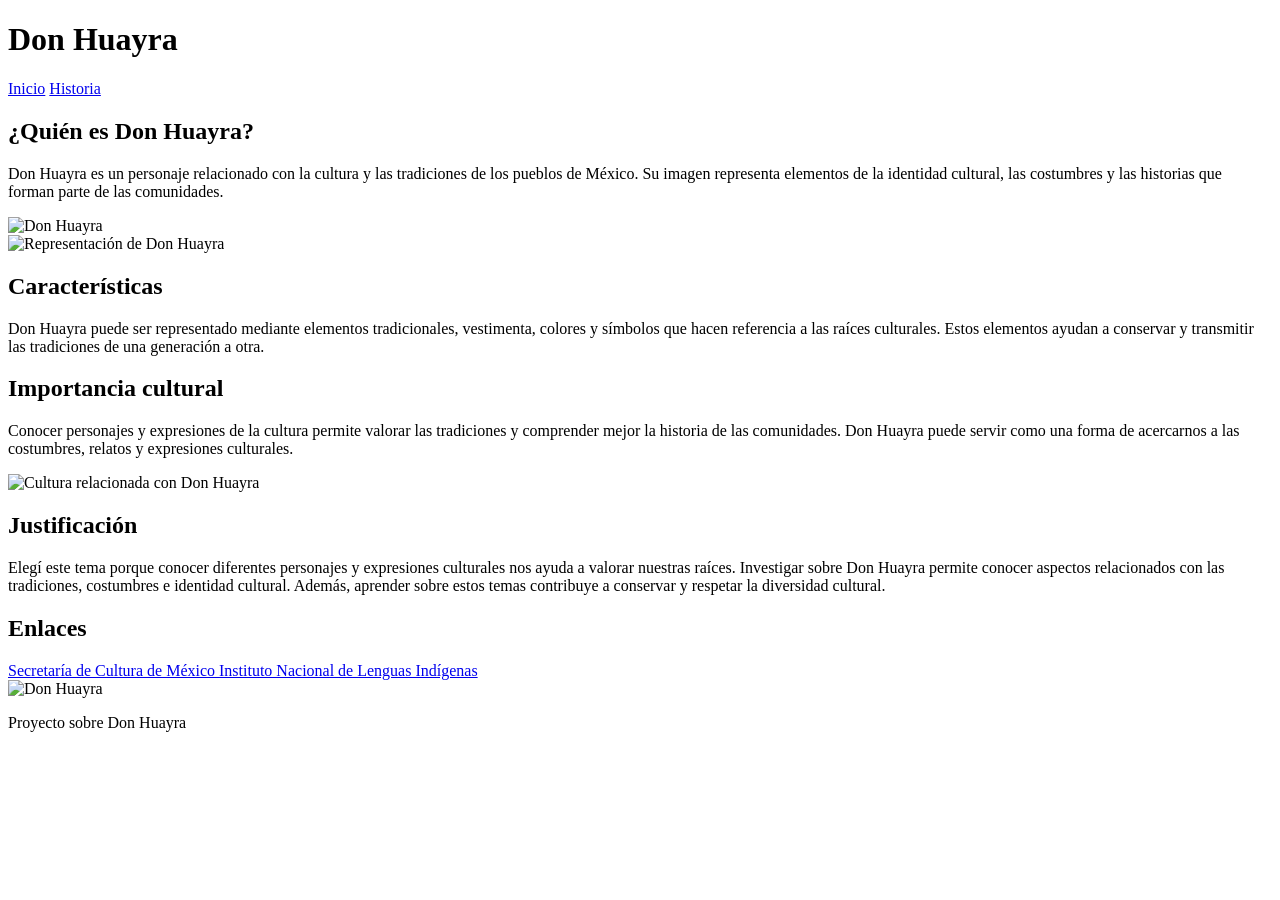
==== Proyecto-final/html/1. donhuayra.html @ fa91c9d8 "termino del primer html del proyecto final de  donhuayra" ====
<!DOCTYPE html>
<html lang="es">

<head>
    <meta charset="UTF-8">
    <meta name="viewport" content="width=device-width, initial-scale=1.0">
    <title>Don Huayra</title>
    <link rel="stylesheet" href="../css/style.css">
</head>

<body>

    <header>
        <h1>Don Huayra</h1>
    </header>

    <nav>
        <a href="donhuayra.html">Inicio</a>
        <a href="historia.html">Historia</a>
    </nav>

    <main>

        <!-- PRIMERA SECCIÓN -->
        <section class="contenido">

            <div class="texto">
                <h2>¿Quién es Don Huayra?</h2>

                <p>
                    Don Huayra es un personaje relacionado con la cultura y las tradiciones
                    de los pueblos de México. Su imagen representa elementos de la identidad
                    cultural, las costumbres y las historias que forman parte de las comunidades.
                </p>
            </div>

            <img src="../img/huayra1.jpg" alt="Don Huayra">

        </section>


        <!-- SEGUNDA SECCIÓN -->
        <section class="contenido inverso">

            <img src="../img/huayra2.jpg" alt="Representación de Don Huayra">

            <div class="texto">
                <h2>Características</h2>

                <p>
                    Don Huayra puede ser representado mediante elementos tradicionales,
                    vestimenta, colores y símbolos que hacen referencia a las raíces
                    culturales. Estos elementos ayudan a conservar y transmitir las
                    tradiciones de una generación a otra.
                </p>
            </div>

        </section>


        <!-- TERCERA SECCIÓN -->
        <section class="contenido">

            <div class="texto">
                <h2>Importancia cultural</h2>

                <p>
                    Conocer personajes y expresiones de la cultura permite valorar las
                    tradiciones y comprender mejor la historia de las comunidades.
                    Don Huayra puede servir como una forma de acercarnos a las costumbres,
                    relatos y expresiones culturales.
                </p>
            </div>

            <img src="../img/huayra3.jpg" alt="Cultura relacionada con Don Huayra">

        </section>


        <!-- JUSTIFICACIÓN -->
        <section class="justificacion">

            <h2>Justificación</h2>

            <p>
                Elegí este tema porque conocer diferentes personajes y expresiones
                culturales nos ayuda a valorar nuestras raíces. Investigar sobre Don
                Huayra permite conocer aspectos relacionados con las tradiciones,
                costumbres e identidad cultural. Además, aprender sobre estos temas
                contribuye a conservar y respetar la diversidad cultural.
            </p>

        </section>


        <!-- ENLACES -->
        <section class="enlaces">

            <h2>Enlaces</h2>

            <a href="https://www.gob.mx/cultura" target="_blank">
                Secretaría de Cultura de México
            </a>

            <a href="https://www.inali.gob.mx/" target="_blank">
                Instituto Nacional de Lenguas Indígenas
            </a>

        </section>


        <!-- IMAGEN FINAL -->
        <section class="imagen-abajo">

            <img src="../img/huayra4.jpg" alt="Don Huayra">

        </section>

    </main>

    <footer>
        <p>Proyecto sobre Don Huayra</p>
    </footer>

</body>

</html>
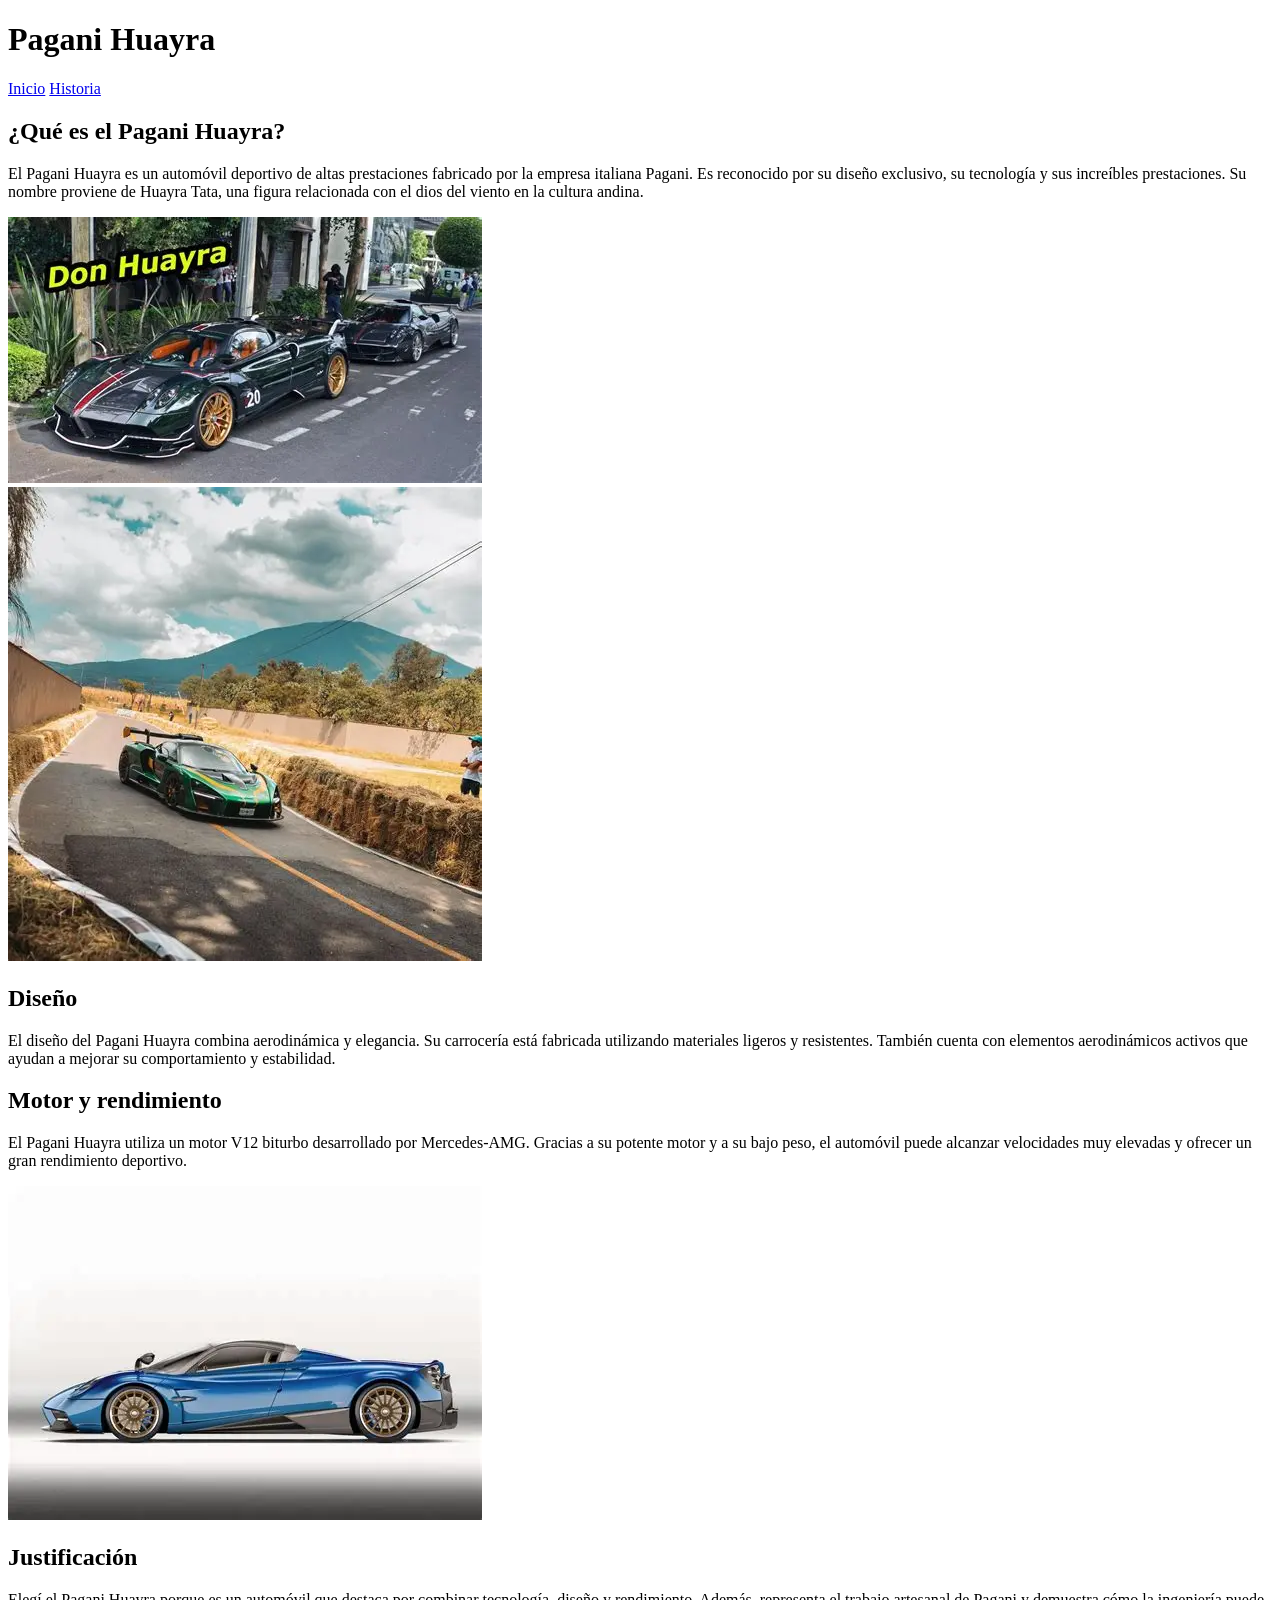
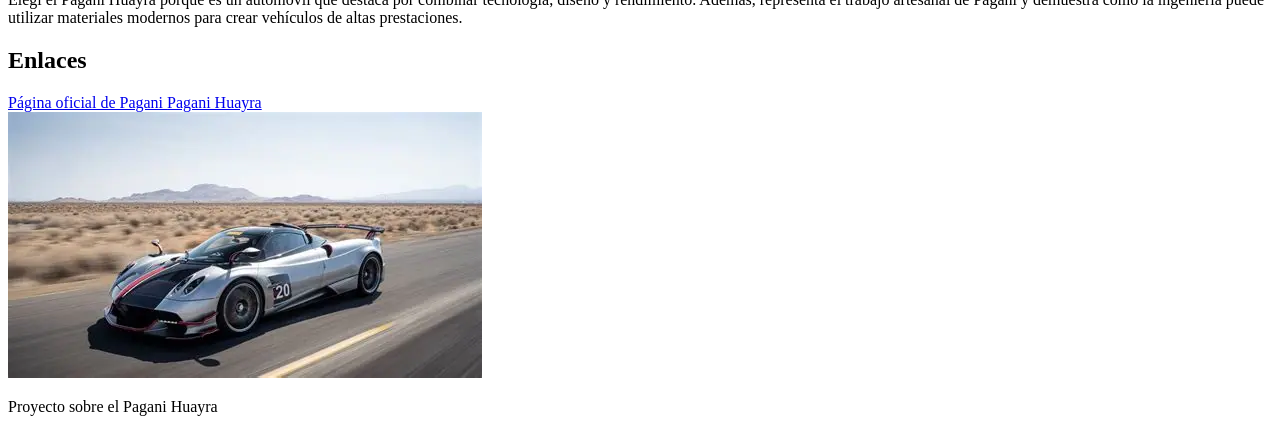
==== commit f0e0855d: "modificacion del html y agregando imagenes en  formato webp para mejorar el rendimiento de la   pagi" ====
--- a/Proyecto-final/html/1. donhuayra.html
+++ b/Proyecto-final/html/1. donhuayra.html
@@ -4,14 +4,16 @@
 <head>
     <meta charset="UTF-8">
     <meta name="viewport" content="width=device-width, initial-scale=1.0">
-    <title>Don Huayra</title>
+
+    <title>Pagani Huayra</title>
+
     <link rel="stylesheet" href="../css/style.css">
 </head>
 
 <body>
 
     <header>
-        <h1>Don Huayra</h1>
+        <h1>Pagani Huayra</h1>
     </header>
 
     <nav>
@@ -21,105 +23,124 @@
 
     <main>
 
-        <!-- PRIMERA SECCIÓN -->
+        <!-- SECCIÓN 1 -->
+
         <section class="contenido">
 
             <div class="texto">
-                <h2>¿Quién es Don Huayra?</h2>
+
+                <h2>¿Qué es el Pagani Huayra?</h2>
 
                 <p>
-                    Don Huayra es un personaje relacionado con la cultura y las tradiciones
-                    de los pueblos de México. Su imagen representa elementos de la identidad
-                    cultural, las costumbres y las historias que forman parte de las comunidades.
+                    El Pagani Huayra es un automóvil deportivo de altas prestaciones
+                    fabricado por la empresa italiana Pagani. Es reconocido por su
+                    diseño exclusivo, su tecnología y sus increíbles prestaciones.
+                    Su nombre proviene de Huayra Tata, una figura relacionada con
+                    el dios del viento en la cultura andina.
                 </p>
+
             </div>
 
-            <img src="../img/huayra1.jpg" alt="Don Huayra">
+            <img src="../img/huayra1.webp" alt="Pagani Huayra de frente">
 
         </section>
 
 
-        <!-- SEGUNDA SECCIÓN -->
+        <!-- SECCIÓN 2 -->
+
         <section class="contenido inverso">
 
-            <img src="../img/huayra2.jpg" alt="Representación de Don Huayra">
+            <img src="../img/huayra2.webp" alt="Pagani Huayra de lado">
 
             <div class="texto">
-                <h2>Características</h2>
+
+                <h2>Diseño</h2>
 
                 <p>
-                    Don Huayra puede ser representado mediante elementos tradicionales,
-                    vestimenta, colores y símbolos que hacen referencia a las raíces
-                    culturales. Estos elementos ayudan a conservar y transmitir las
-                    tradiciones de una generación a otra.
+                    El diseño del Pagani Huayra combina aerodinámica y elegancia.
+                    Su carrocería está fabricada utilizando materiales ligeros
+                    y resistentes. También cuenta con elementos aerodinámicos
+                    activos que ayudan a mejorar su comportamiento y estabilidad.
                 </p>
+
             </div>
 
         </section>
 
 
-        <!-- TERCERA SECCIÓN -->
+        <!-- SECCIÓN 3 -->
+
         <section class="contenido">
 
             <div class="texto">
-                <h2>Importancia cultural</h2>
+
+                <h2>Motor y rendimiento</h2>
 
                 <p>
-                    Conocer personajes y expresiones de la cultura permite valorar las
-                    tradiciones y comprender mejor la historia de las comunidades.
-                    Don Huayra puede servir como una forma de acercarnos a las costumbres,
-                    relatos y expresiones culturales.
+                    El Pagani Huayra utiliza un motor V12 biturbo desarrollado
+                    por Mercedes-AMG. Gracias a su potente motor y a su bajo peso,
+                    el automóvil puede alcanzar velocidades muy elevadas y ofrecer
+                    un gran rendimiento deportivo.
                 </p>
+
             </div>
 
-            <img src="../img/huayra3.jpg" alt="Cultura relacionada con Don Huayra">
+            <img src="../img/Huayra3.webp" alt="Motor del Pagani Huayra">
 
         </section>
 
 
         <!-- JUSTIFICACIÓN -->
+
         <section class="justificacion">
 
             <h2>Justificación</h2>
 
             <p>
-                Elegí este tema porque conocer diferentes personajes y expresiones
-                culturales nos ayuda a valorar nuestras raíces. Investigar sobre Don
-                Huayra permite conocer aspectos relacionados con las tradiciones,
-                costumbres e identidad cultural. Además, aprender sobre estos temas
-                contribuye a conservar y respetar la diversidad cultural.
+                Elegí el Pagani Huayra porque es un automóvil que destaca por
+                combinar tecnología, diseño y rendimiento. Además, representa
+                el trabajo artesanal de Pagani y demuestra cómo la ingeniería
+                puede utilizar materiales modernos para crear vehículos de
+                altas prestaciones.
             </p>
 
         </section>
 
 
         <!-- ENLACES -->
+
         <section class="enlaces">
 
             <h2>Enlaces</h2>
 
-            <a href="https://www.gob.mx/cultura" target="_blank">
-                Secretaría de Cultura de México
+            <a href="https://www.pagani.com/" target="_blank">
+                Página oficial de Pagani
             </a>
 
-            <a href="https://www.inali.gob.mx/" target="_blank">
-                Instituto Nacional de Lenguas Indígenas
+            <a href="https://www.pagani.com/huayra/" target="_blank">
+                Pagani Huayra
             </a>
 
         </section>
 
 
         <!-- IMAGEN FINAL -->
+
         <section class="imagen-abajo">
 
-            <img src="../img/huayra4.jpg" alt="Don Huayra">
+            <img src="../img/Huayra4.webp" alt="Pagani Huayra en carretera">
 
         </section>
 
     </main>
 
+
     <footer>
-        <p>Proyecto sobre Don Huayra</p>
+
+        <p>
+            Proyecto sobre el Pagani Huayra
+        </p>
+
     </footer>
 
 </body>
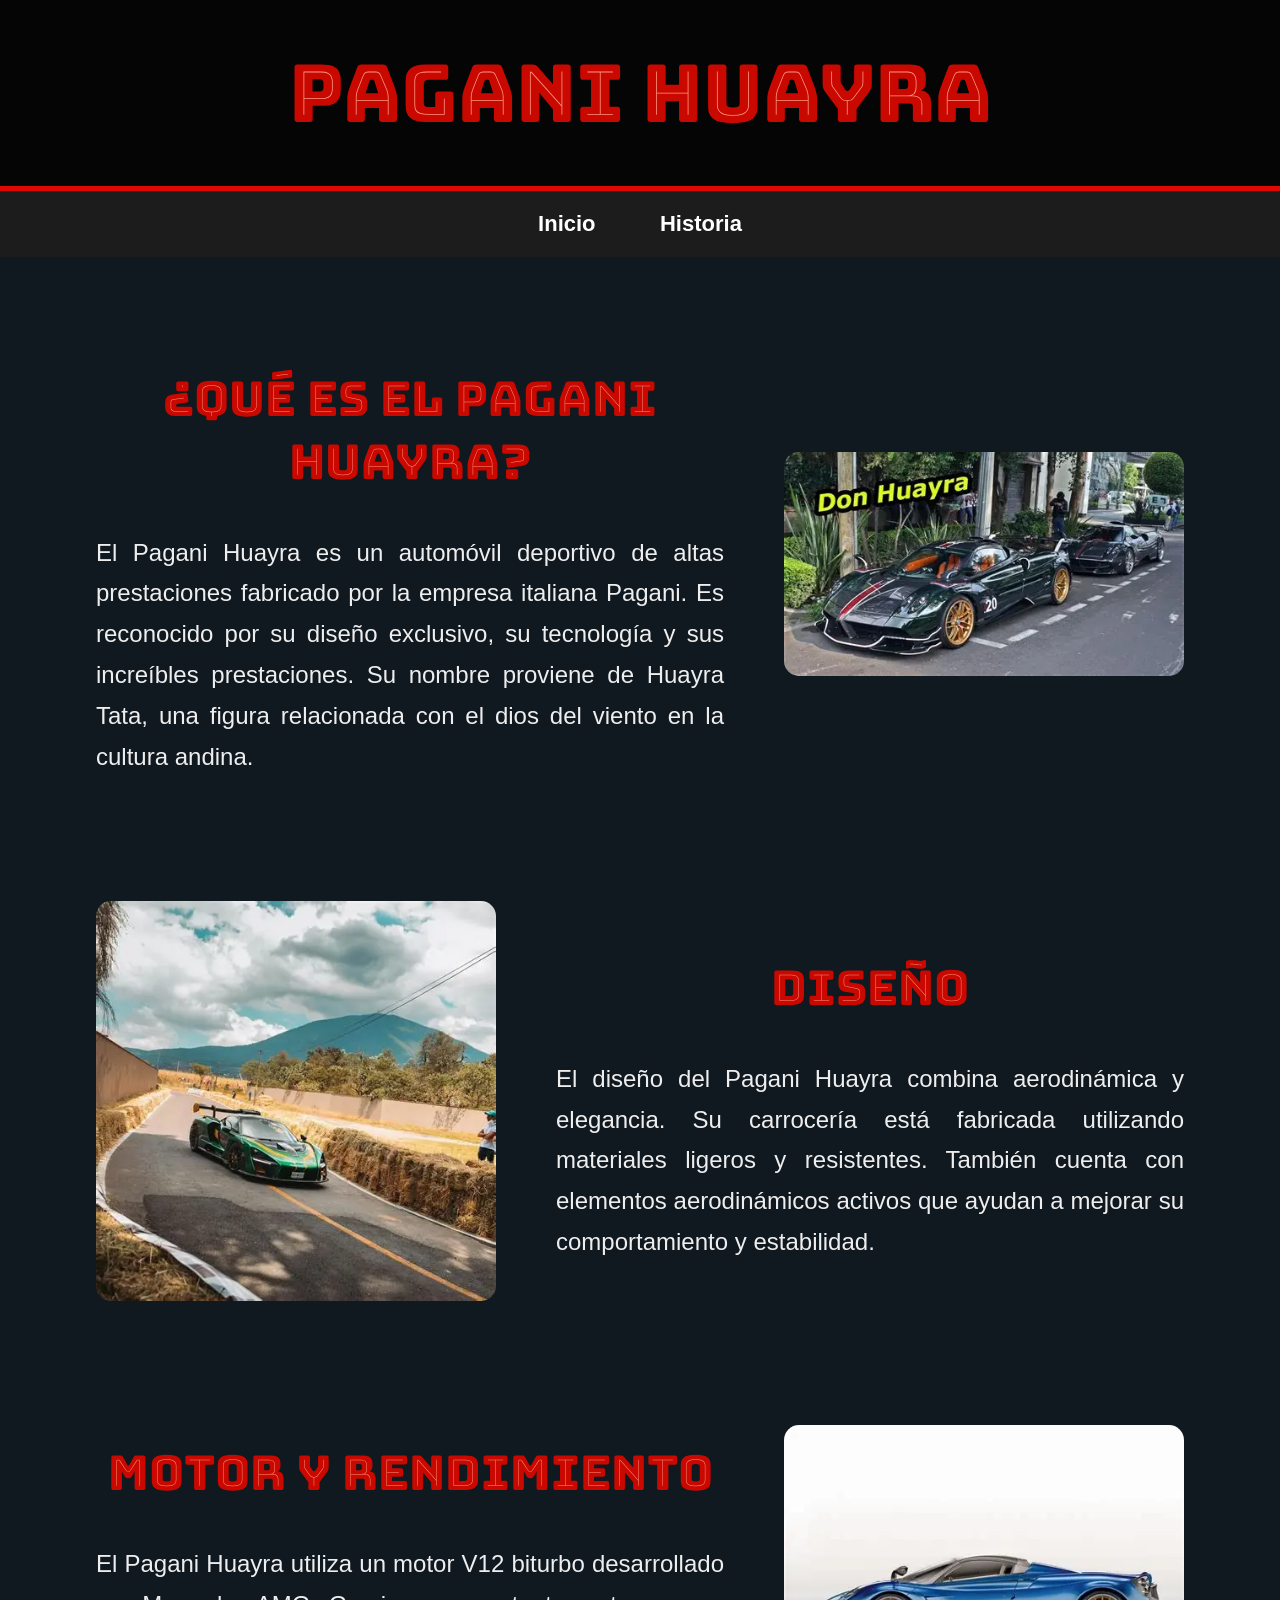
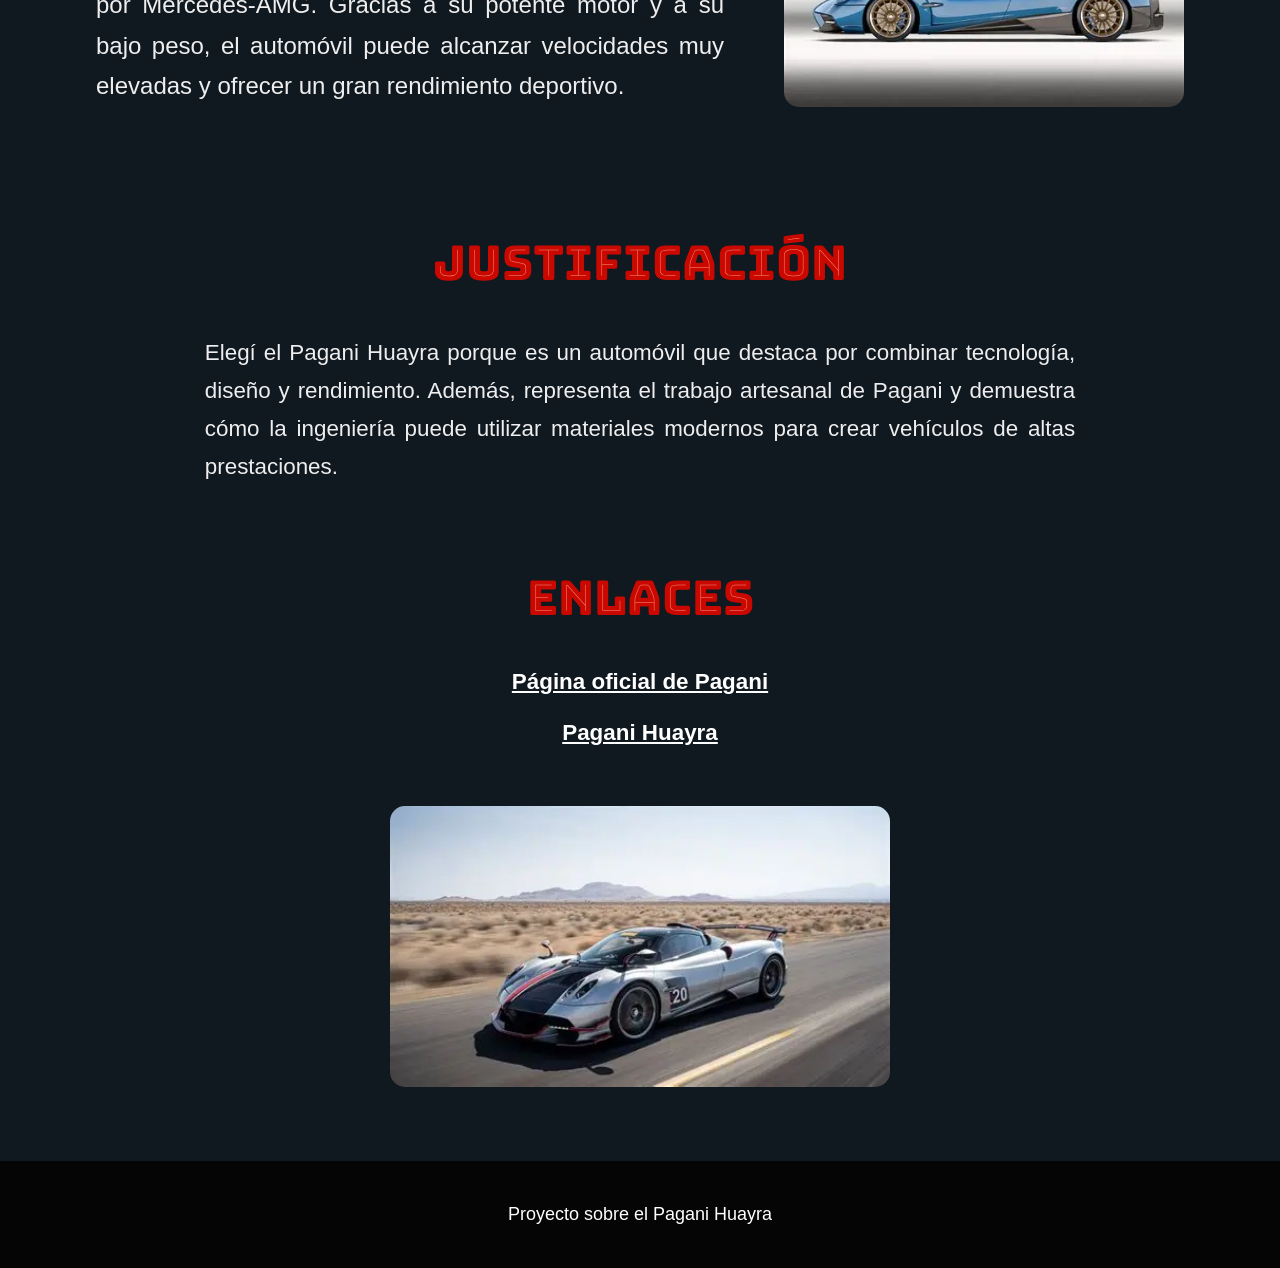
==== commit 815663ef: "modficacion y terminacion de el proyecto final de la unidad uno" ====
--- a/Proyecto-final/html/1. donhuayra.html
+++ b/Proyecto-final/html/1. donhuayra.html
@@ -17,14 +17,11 @@
     </header>
 
     <nav>
-        <a href="donhuayra.html">Inicio</a>
-        <a href="historia.html">Historia</a>
+        <a href="1. donhuayra.html">Inicio</a>
+        <a href="2. historia.html">Historia</a>
     </nav>
 
     <main>
-
-        <!-- SECCIÓN 1 -->
-
         <section class="contenido">
 
             <div class="texto">
@@ -44,10 +41,6 @@
             <img src="../img/huayra1.webp" alt="Pagani Huayra de frente">
 
         </section>
-
-
-        <!-- SECCIÓN 2 -->
-
         <section class="contenido inverso">
 
             <img src="../img/huayra2.webp" alt="Pagani Huayra de lado">
@@ -66,10 +59,6 @@
             </div>
 
         </section>
-
-
-        <!-- SECCIÓN 3 -->
-
         <section class="contenido">
 
             <div class="texto">
@@ -88,10 +77,6 @@
             <img src="../img/Huayra3.webp" alt="Motor del Pagani Huayra">
 
         </section>
-
-
-        <!-- JUSTIFICACIÓN -->
-
         <section class="justificacion">
 
             <h2>Justificación</h2>
@@ -105,10 +90,6 @@
             </p>
 
         </section>
-
-
-        <!-- ENLACES -->
-
         <section class="enlaces">
 
             <h2>Enlaces</h2>
@@ -122,10 +103,6 @@
             </a>
 
         </section>
-
-
-        <!-- IMAGEN FINAL -->
-
         <section class="imagen-abajo">
 
             <img src="../img/Huayra4.webp" alt="Pagani Huayra en carretera">
--- a/Proyecto-final/css/style.css
+++ b/Proyecto-final/css/style.css
@@ -0,0 +1,214 @@
+@import url('https://fonts.googleapis.com/css2?family=Bungee+Tint&display=swap');
+
+body {
+
+    background-color: #101820;
+
+    margin: 0;
+
+    color: #eeeeee;
+
+    font-family: Arial, sans-serif;
+
+}
+header {
+
+    background-color: #050505;
+
+    padding: 40px;
+
+    border-bottom: 5px solid #e10600;
+
+}
+h1 {
+
+    font-family: "Bungee Tint", sans-serif;
+
+    font-weight: 400;
+
+    font-style: normal;
+
+    font-size: 5em;
+
+    text-align: center;
+
+    margin: 0;
+
+}
+nav {
+
+    background-color: #1c1c1c;
+
+    text-align: center;
+
+    padding: 20px;
+
+}
+nav a {
+
+    color: #ffffff;
+
+    text-decoration: none;
+
+    font-size: 22px;
+
+    margin: 0 30px;
+
+    font-weight: bold;
+
+}
+nav a:hover {
+
+    color: #e10600;
+
+}
+main {
+
+    width: 85%;
+
+    margin: auto;
+
+}
+h2 {
+
+    font-family: "Bungee Tint", sans-serif;
+
+    font-weight: 400;
+
+    font-style: normal;
+
+    color: #e10600;
+
+    font-size: 3em;
+
+    text-align: center;
+
+}
+.contenido {
+
+    display: flex;
+
+    justify-content: space-between;
+
+    align-items: center;
+
+    gap: 60px;
+
+    margin-top: 70px;
+
+    margin-bottom: 100px;
+
+}
+.inverso {
+
+    flex-direction: row;
+
+}
+.texto {
+
+    width: 60%;
+
+}
+.texto p {
+
+    color: #eeeeee;
+
+    font-size: 1.5em;
+
+    line-height: 1.7;
+
+    text-align: justify;
+
+}
+.contenido img {
+
+    width: 400px;
+
+    height: auto;
+
+    border-radius: 15px;
+
+}
+.justificacion {
+
+    margin-top: 50px;
+
+    margin-bottom: 80px;
+
+    text-align: center;
+
+}
+.justificacion p {
+
+    width: 80%;
+
+    margin: auto;
+
+    font-size: 1.4em;
+
+    line-height: 1.7;
+
+    text-align: justify;
+
+}
+.enlaces {
+
+    text-align: center;
+
+    margin-top: 50px;
+
+    margin-bottom: 60px;
+
+}
+.enlaces a {
+
+    display: block;
+
+    color: #ffffff;
+
+    font-size: 1.4em;
+
+    margin: 25px;
+
+    font-weight: bold;
+
+}
+.enlaces a:hover {
+
+    color: #e10600;
+
+}
+.imagen-abajo {
+
+    text-align: center;
+
+    margin-top: 40px;
+
+    margin-bottom: 70px;
+
+}
+.imagen-abajo img {
+
+    width: 500px;
+
+    height: auto;
+
+    border-radius: 15px;
+
+}
+footer {
+
+    background-color: #050505;
+
+    color: #ffffff;
+
+    text-align: center;
+
+    padding: 25px;
+
+}
+footer p {
+
+    font-size: 18px;
+
+}
